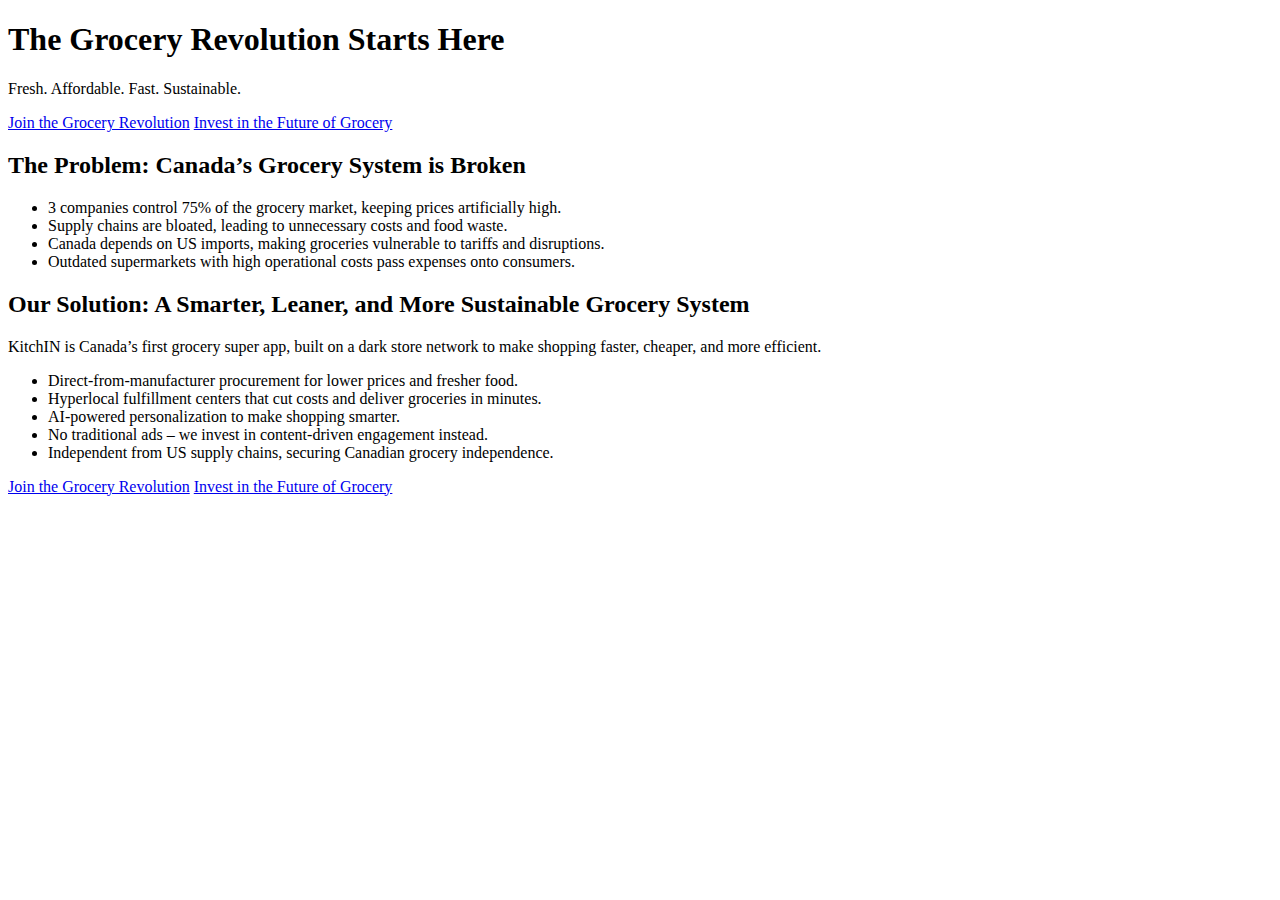
==== index.html @ 6e09feb1 "Update index.html" ====
<!DOCTYPE html>
<html lang="en">
<head>
    <meta charset="UTF-8">
    <meta name="viewport" content="width=device-width, initial-scale=1.0">
    <title>KitchIN – The Future of Grocery Shopping in Canada</title>
   <link rel="stylesheet" href="css/style.css">
<script src="js/script.js"></script>

</head>
<body>
    <!-- Hero Section -->
    <section class="hero">
        <div class="hero-content">
            <h1>The Grocery Revolution Starts Here</h1>
            <p>Fresh. Affordable. Fast. Sustainable.</p>
            <a href="#signup" class="btn-primary">Join the Grocery Revolution</a>
            <a href="#invest" class="btn-secondary">Invest in the Future of Grocery</a>
        </div>
    </section>

    <!-- The Problem Section -->
    <section class="problem">
        <div class="content">
            <h2>The Problem: Canada’s Grocery System is Broken</h2>
            <ul>
                <li>3 companies control 75% of the grocery market, keeping prices artificially high.</li>
                <li>Supply chains are bloated, leading to unnecessary costs and food waste.</li>
                <li>Canada depends on US imports, making groceries vulnerable to tariffs and disruptions.</li>
                <li>Outdated supermarkets with high operational costs pass expenses onto consumers.</li>
            </ul>
        </div>
    </section>

    <!-- Our Solution Section -->
    <section class="solution">
        <h2>Our Solution: A Smarter, Leaner, and More Sustainable Grocery System</h2>
        <div class="solution-content">
            <p>KitchIN is Canada’s first grocery super app, built on a dark store network to make shopping faster, cheaper, and more efficient.</p>
            <ul>
                <li>Direct-from-manufacturer procurement for lower prices and fresher food.</li>
                <li>Hyperlocal fulfillment centers that cut costs and deliver groceries in minutes.</li>
                <li>AI-powered personalization to make shopping smarter.</li>
                <li>No traditional ads – we invest in content-driven engagement instead.</li>
                <li>Independent from US supply chains, securing Canadian grocery independence.</li>
            </ul>
        </div>
    </section>

    <!-- Call to Action Section -->
    <section class="cta">
        <a href="#signup" class="btn-primary">Join the Grocery Revolution</a>
        <a href="#invest" class="btn-secondary">Invest in the Future of Grocery</a>
    </section>

    <script src="js/script.js"></script>
</body>
</html>
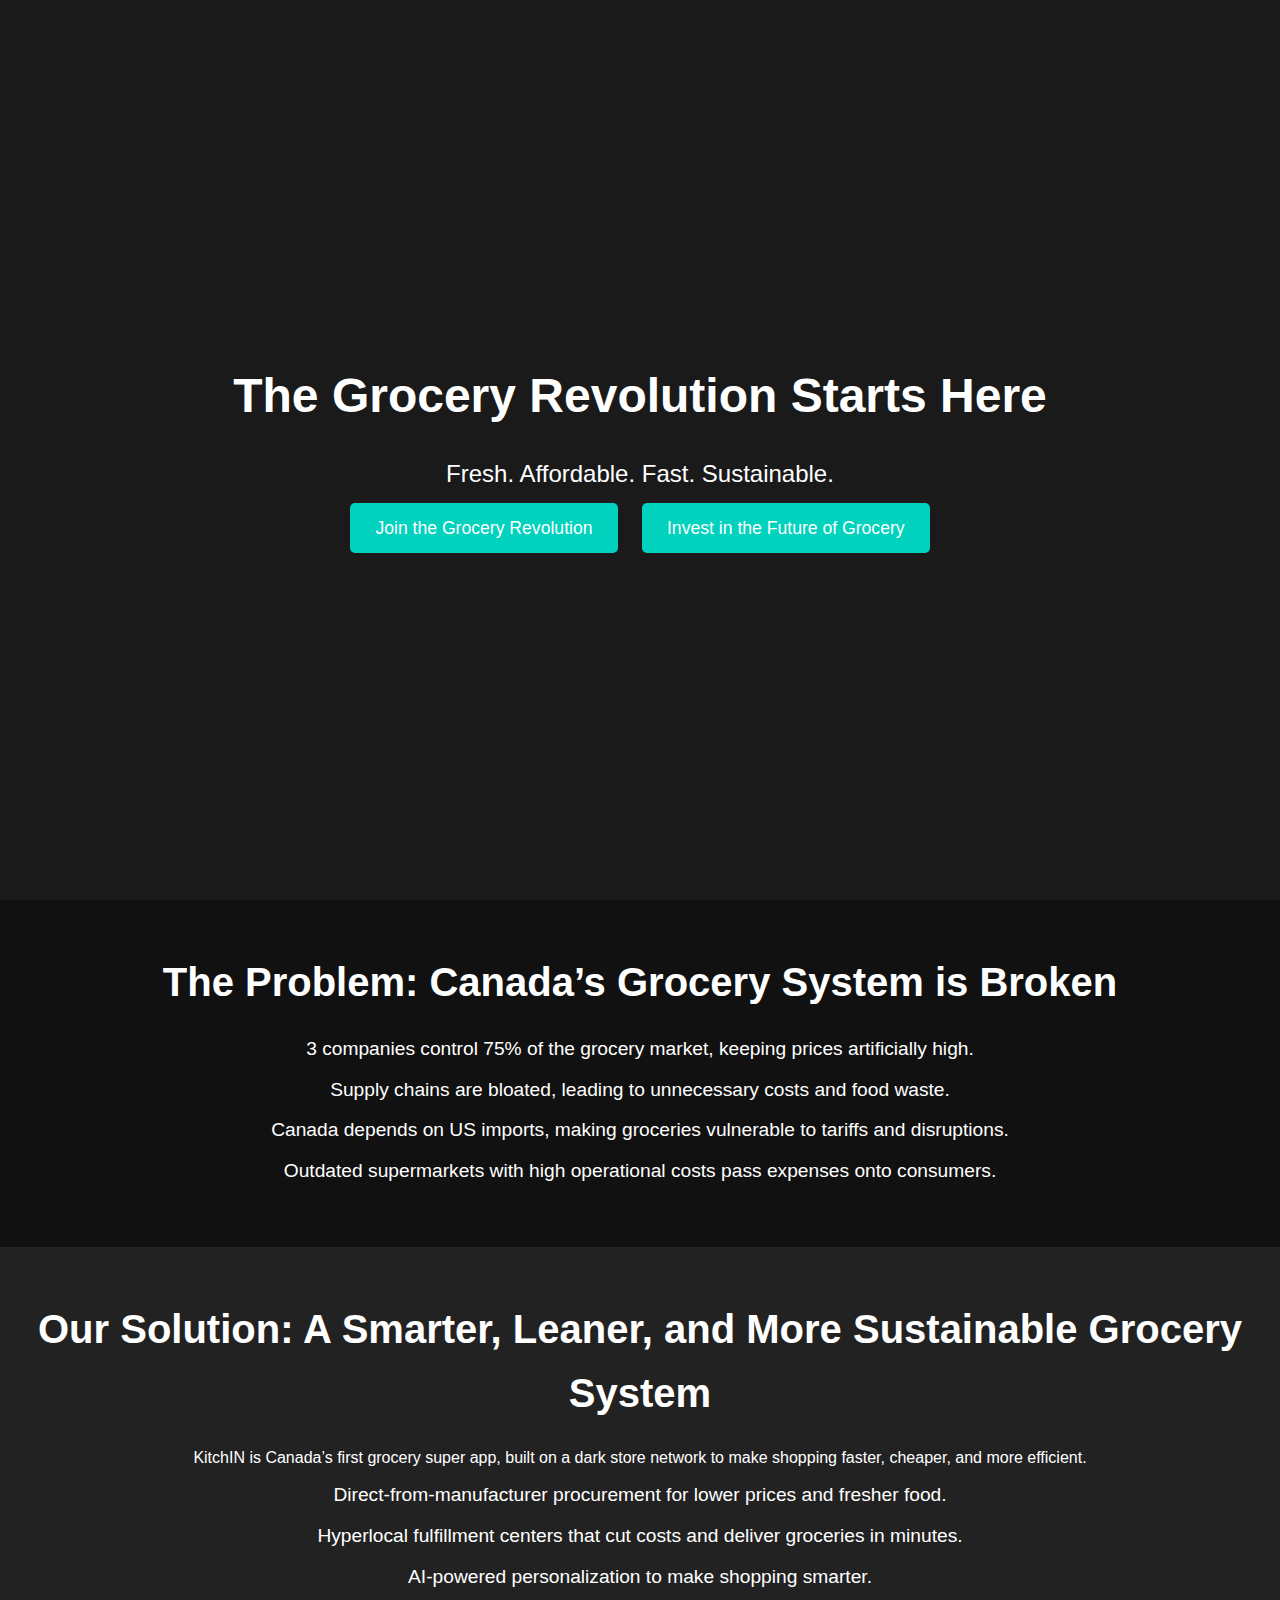
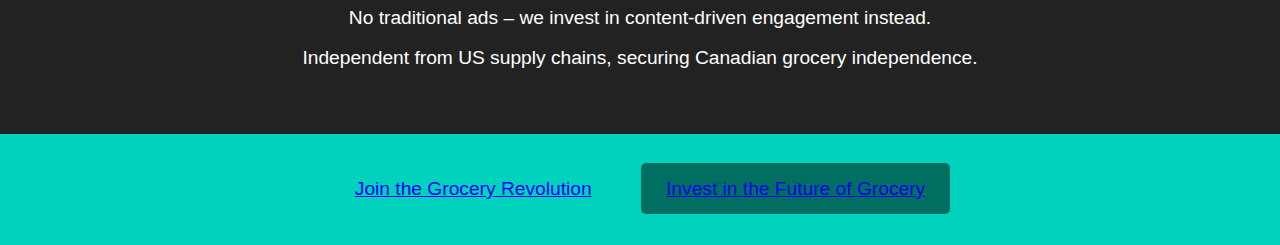
==== commit 9a586000: "Update index.html" ====
--- a/index.html
+++ b/index.html
@@ -4,8 +4,8 @@
     <meta charset="UTF-8">
     <meta name="viewport" content="width=device-width, initial-scale=1.0">
     <title>KitchIN – The Future of Grocery Shopping in Canada</title>
-   <link rel="stylesheet" href="css/style.css">
-<script src="js/script.js"></script>
+   <link rel="stylesheet" href="style.css">
+   <script src="js/script.js"></script>
 
 </head>
 <body>
--- a/style.css
+++ b/style.css
@@ -0,0 +1,106 @@
+/* Global Styles */
+* {
+    margin: 0;
+    padding: 0;
+    box-sizing: border-box;
+}
+body {
+    font-family: 'Roboto', sans-serif;
+    color: #fff;
+    background-color: #1a1a1a;
+    line-height: 1.6;
+}
+
+/* Hero Section */
+.hero {
+    background: url('../assets/images/hero-bg.jpg') no-repeat center center/cover;
+    height: 100vh;
+    display: flex;
+    justify-content: center;
+    align-items: center;
+    text-align: center;
+    color: white;
+}
+.hero-content h1 {
+    font-size: 3rem;
+    font-weight: bold;
+}
+.hero-content p {
+    font-size: 1.5rem;
+    margin: 20px 0;
+}
+.hero .btn-primary, .hero .btn-secondary {
+    margin: 15px 10px;
+    padding: 15px 25px;
+    background-color: #00d2be;
+    color: white;
+    font-size: 1.1rem;
+    text-decoration: none;
+    border-radius: 5px;
+}
+
+/* Problem Section */
+.problem {
+    background-color: #111;
+    padding: 50px 0;
+    text-align: center;
+}
+.problem h2 {
+    font-size: 2.5rem;
+    margin-bottom: 20px;
+}
+.problem ul {
+    list-style-type: none;
+}
+.problem ul li {
+    font-size: 1.2rem;
+    margin: 10px 0;
+}
+
+/* Solution Section */
+.solution {
+    background-color: #222;
+    padding: 50px 0;
+    text-align: center;
+}
+.solution h2 {
+    font-size: 2.5rem;
+    margin-bottom: 20px;
+}
+.solution ul {
+    list-style-type: none;
+}
+.solution ul li {
+    font-size: 1.2rem;
+    margin: 10px 0;
+}
+
+/* Call to Action Section */
+.cta {
+    background-color: #00d2be;
+    padding: 40px 0;
+    text-align: center;
+}
+.cta .btn-primary, .cta .btn-secondary {
+    margin: 10px;
+    padding: 15px 25px;
+    font-size: 1.2rem;
+    border-radius: 5px;
+    background-color: #006f62;
+}
+.cta .btn-primary {
+    background-color: #00d2be;
+}
+
+/* Add Responsive Media Queries for Mobile */
+@media (max-width: 768px) {
+    .hero-content h1 {
+        font-size: 2rem;
+    }
+    .hero-content p {
+        font-size: 1rem;
+    }
+    .problem h2, .solution h2 {
+        font-size: 2rem;
+    }
+}
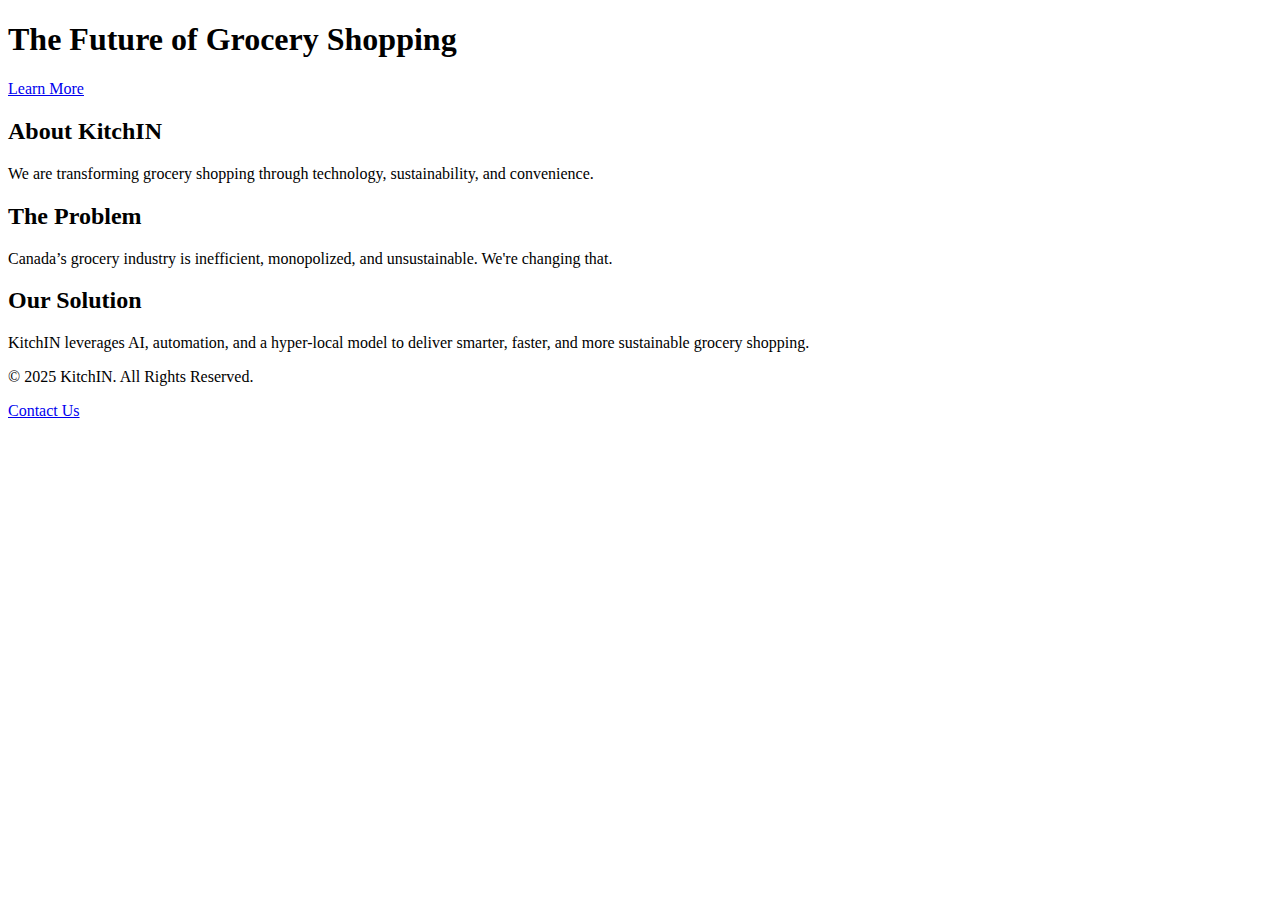
==== commit d68fbe23: "Update index.html" ====
--- a/index.html
+++ b/index.html
@@ -3,56 +3,47 @@
 <head>
     <meta charset="UTF-8">
     <meta name="viewport" content="width=device-width, initial-scale=1.0">
-    <title>KitchIN – The Future of Grocery Shopping in Canada</title>
-   <link rel="stylesheet" href="style.css">
-   <script src="js/script.js"></script>
-
+    <title>KitchIN - Grocery Revolution</title>
+    <link rel="stylesheet" href="styles.css">
 </head>
 <body>
+
     <!-- Hero Section -->
-    <section class="hero">
-        <div class="hero-content">
-            <h1>The Grocery Revolution Starts Here</h1>
-            <p>Fresh. Affordable. Fast. Sustainable.</p>
-            <a href="#signup" class="btn-primary">Join the Grocery Revolution</a>
-            <a href="#invest" class="btn-secondary">Invest in the Future of Grocery</a>
+    <section class="hero-section" style="background-image: url('your-hero-image.jpg');">
+        <h1>The Future of Grocery Shopping</h1>
+        <a href="#about" class="cta-button">Learn More</a>
+    </section>
+
+    <!-- About Section -->
+    <section id="about" class="fade-in">
+        <div class="container">
+            <h2>About KitchIN</h2>
+            <p>We are transforming grocery shopping through technology, sustainability, and convenience.</p>
         </div>
     </section>
 
-    <!-- The Problem Section -->
-    <section class="problem">
-        <div class="content">
-            <h2>The Problem: Canada’s Grocery System is Broken</h2>
-            <ul>
-                <li>3 companies control 75% of the grocery market, keeping prices artificially high.</li>
-                <li>Supply chains are bloated, leading to unnecessary costs and food waste.</li>
-                <li>Canada depends on US imports, making groceries vulnerable to tariffs and disruptions.</li>
-                <li>Outdated supermarkets with high operational costs pass expenses onto consumers.</li>
-            </ul>
+    <!-- Problem Section -->
+    <section class="parallax" style="background-image: url('your-problem-background.jpg');">
+        <div class="parallax-content">
+            <h2>The Problem</h2>
+            <p>Canada’s grocery industry is inefficient, monopolized, and unsustainable. We're changing that.</p>
         </div>
     </section>
 
-    <!-- Our Solution Section -->
-    <section class="solution">
-        <h2>Our Solution: A Smarter, Leaner, and More Sustainable Grocery System</h2>
-        <div class="solution-content">
-            <p>KitchIN is Canada’s first grocery super app, built on a dark store network to make shopping faster, cheaper, and more efficient.</p>
-            <ul>
-                <li>Direct-from-manufacturer procurement for lower prices and fresher food.</li>
-                <li>Hyperlocal fulfillment centers that cut costs and deliver groceries in minutes.</li>
-                <li>AI-powered personalization to make shopping smarter.</li>
-                <li>No traditional ads – we invest in content-driven engagement instead.</li>
-                <li>Independent from US supply chains, securing Canadian grocery independence.</li>
-            </ul>
+    <!-- Solution Section -->
+    <section id="solution" class="fade-in">
+        <div class="container">
+            <h2>Our Solution</h2>
+            <p>KitchIN leverages AI, automation, and a hyper-local model to deliver smarter, faster, and more sustainable grocery shopping.</p>
         </div>
     </section>
 
-    <!-- Call to Action Section -->
-    <section class="cta">
-        <a href="#signup" class="btn-primary">Join the Grocery Revolution</a>
-        <a href="#invest" class="btn-secondary">Invest in the Future of Grocery</a>
-    </section>
+    <!-- Footer -->
+    <footer>
+        <p>&copy; 2025 KitchIN. All Rights Reserved.</p>
+        <p><a href="#contact">Contact Us</a></p>
+    </footer>
 
-    <script src="js/script.js"></script>
+    <script src="scripts.js"></script>
 </body>
 </html>
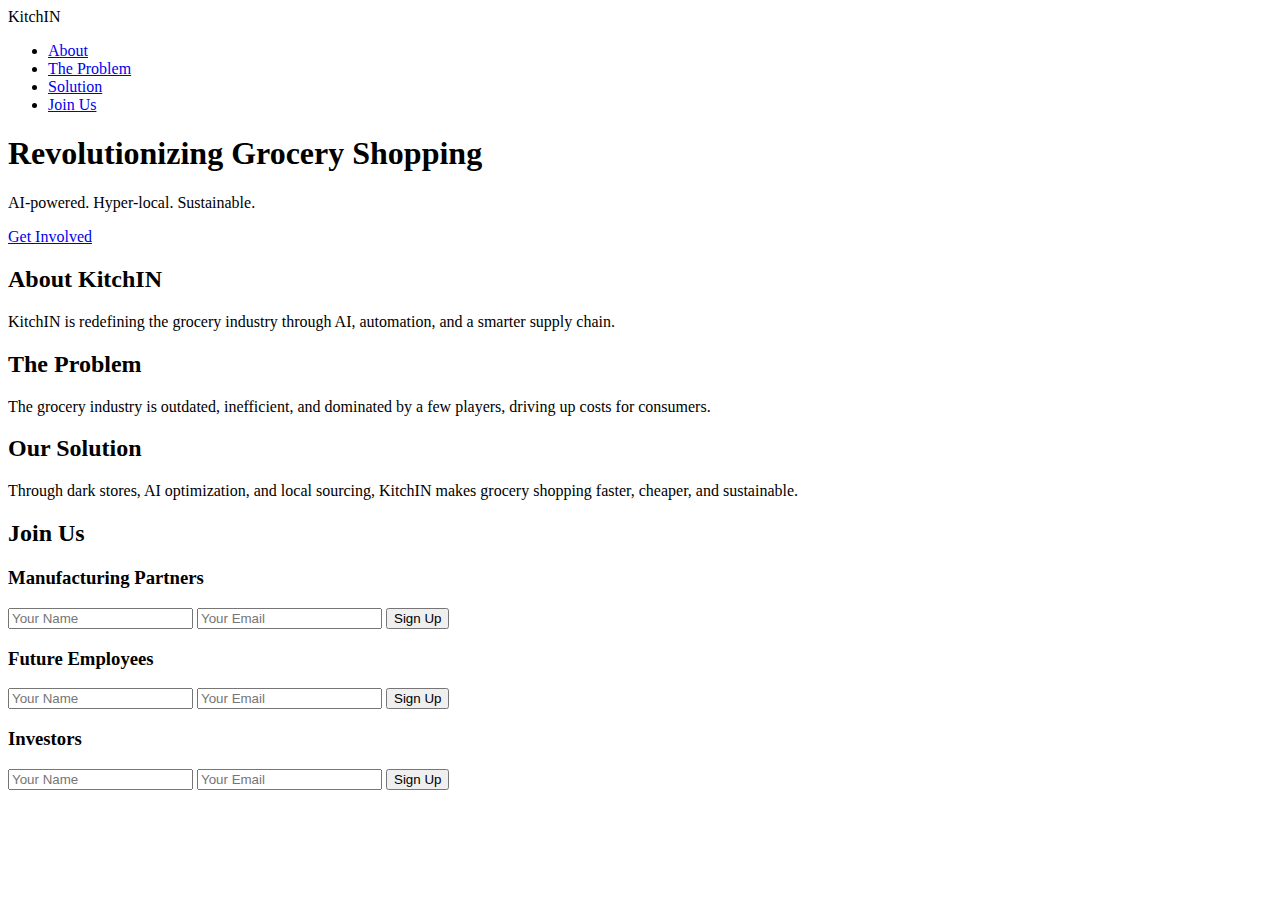
==== commit 13bf791b: "Update index.html" ====
--- a/index.html
+++ b/index.html
@@ -3,47 +3,66 @@
 <head>
     <meta charset="UTF-8">
     <meta name="viewport" content="width=device-width, initial-scale=1.0">
-    <title>KitchIN - Grocery Revolution</title>
+    <title>KitchIN - The Future of Grocery</title>
     <link rel="stylesheet" href="styles.css">
+    <script defer src="script.js"></script>
 </head>
 <body>
+    <header class="navbar">
+        <div class="logo">KitchIN</div>
+        <nav>
+            <ul>
+                <li><a href="#about">About</a></li>
+                <li><a href="#problem">The Problem</a></li>
+                <li><a href="#solution">Solution</a></li>
+                <li><a href="#signup">Join Us</a></li>
+            </ul>
+        </nav>
+    </header>
 
-    <!-- Hero Section -->
-    <section class="hero-section" style="background-image: url('your-hero-image.jpg');">
-        <h1>The Future of Grocery Shopping</h1>
-        <a href="#about" class="cta-button">Learn More</a>
+    <section class="hero">
+        <h1>Revolutionizing Grocery Shopping</h1>
+        <p>AI-powered. Hyper-local. Sustainable.</p>
+        <a href="#signup" class="cta-button">Get Involved</a>
     </section>
 
-    <!-- About Section -->
-    <section id="about" class="fade-in">
-        <div class="container">
-            <h2>About KitchIN</h2>
-            <p>We are transforming grocery shopping through technology, sustainability, and convenience.</p>
+    <section id="about" class="content">
+        <h2>About KitchIN</h2>
+        <p>KitchIN is redefining the grocery industry through AI, automation, and a smarter supply chain.</p>
+    </section>
+
+    <section id="problem" class="content dark">
+        <h2>The Problem</h2>
+        <p>The grocery industry is outdated, inefficient, and dominated by a few players, driving up costs for consumers.</p>
+    </section>
+
+    <section id="solution" class="content">
+        <h2>Our Solution</h2>
+        <p>Through dark stores, AI optimization, and local sourcing, KitchIN makes grocery shopping faster, cheaper, and sustainable.</p>
+    </section>
+
+    <section id="signup" class="signup-section">
+        <h2>Join Us</h2>
+        <div class="signup-container">
+            <form>
+                <h3>Manufacturing Partners</h3>
+                <input type="text" placeholder="Your Name" required>
+                <input type="email" placeholder="Your Email" required>
+                <button type="submit">Sign Up</button>
+            </form>
+            <form>
+                <h3>Future Employees</h3>
+                <input type="text" placeholder="Your Name" required>
+                <input type="email" placeholder="Your Email" required>
+                <button type="submit">Sign Up</button>
+            </form>
+            <form>
+                <h3>Investors</h3>
+                <input type="text" placeholder="Your Name" required>
+                <input type="email" placeholder="Your Email" required>
+                <button type="submit">Sign Up</button>
+            </form>
         </div>
     </section>
-
-    <!-- Problem Section -->
-    <section class="parallax" style="background-image: url('your-problem-background.jpg');">
-        <div class="parallax-content">
-            <h2>The Problem</h2>
-            <p>Canada’s grocery industry is inefficient, monopolized, and unsustainable. We're changing that.</p>
-        </div>
-    </section>
-
-    <!-- Solution Section -->
-    <section id="solution" class="fade-in">
-        <div class="container">
-            <h2>Our Solution</h2>
-            <p>KitchIN leverages AI, automation, and a hyper-local model to deliver smarter, faster, and more sustainable grocery shopping.</p>
-        </div>
-    </section>
-
-    <!-- Footer -->
-    <footer>
-        <p>&copy; 2025 KitchIN. All Rights Reserved.</p>
-        <p><a href="#contact">Contact Us</a></p>
-    </footer>
-
-    <script src="scripts.js"></script>
 </body>
 </html>
